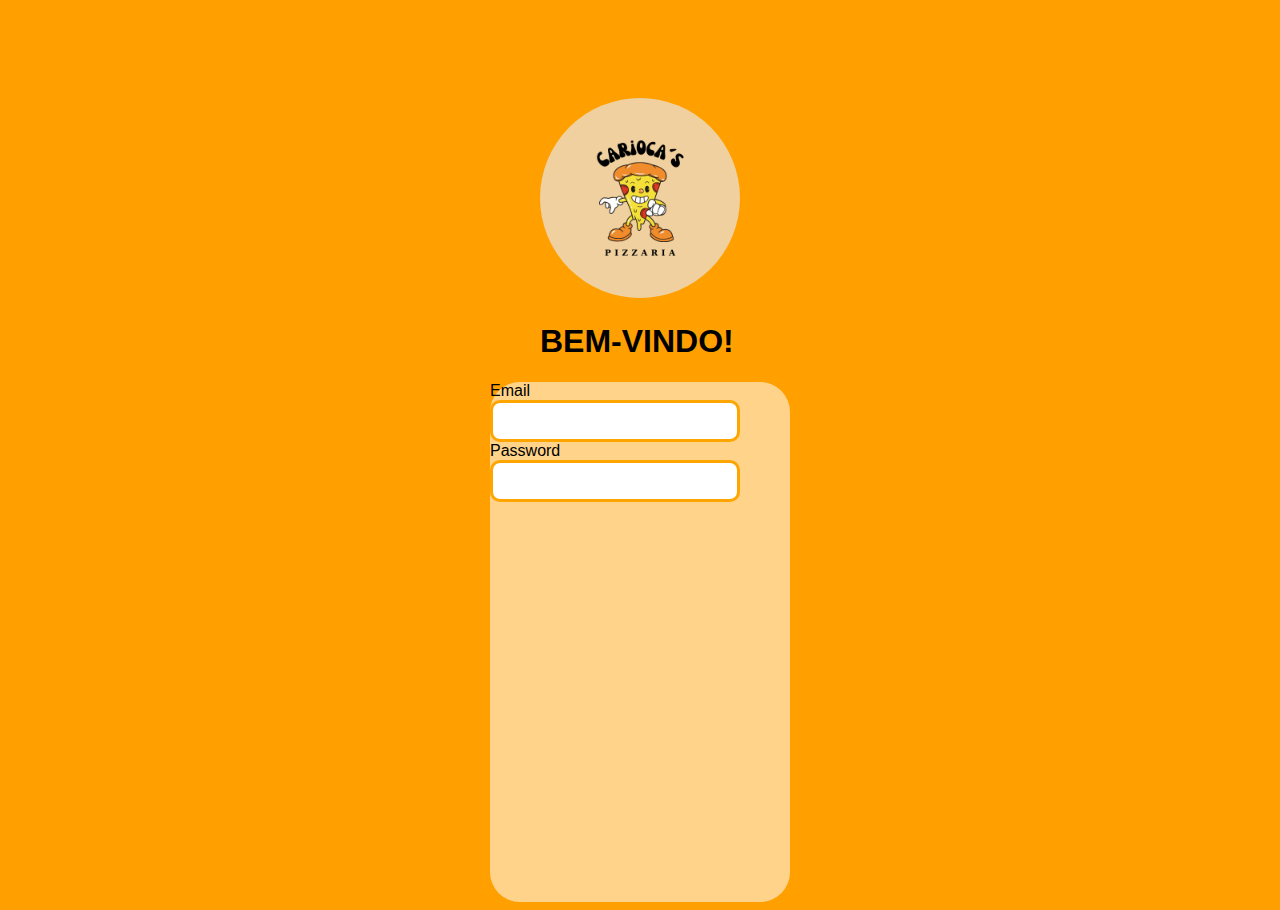
==== index.html @ 5d51d717 "campos de email e senha" ====
<!DOCTYPE html>
<html>

<head>
  <meta charset="UTF-8">
  <link rel="stylesheet" href="css/style.css">
  <title>Pizzaria</title>
</head>


<body>
  <header>
    <div class="logo">
      <img class="logo-img" src="img/Logo.png" alt="Logo da Pizzaria">
    </div>
    <h1>
      BEM-VINDO!
    </h1>
  </header>

  <main>
    <section aria-label="Login">
      <div class="login">
        <div class="login-texto">Email</div>
        <input class="login-email" type="text">
        <div class="login-texto">Password</div>
        <input class="login-email" type="text">
      </div>

    </section>
  </main>
</body>

</html>
---- css/style.css ----
@import "./global.css";
@import "./logo.css";
@import "./login.css";
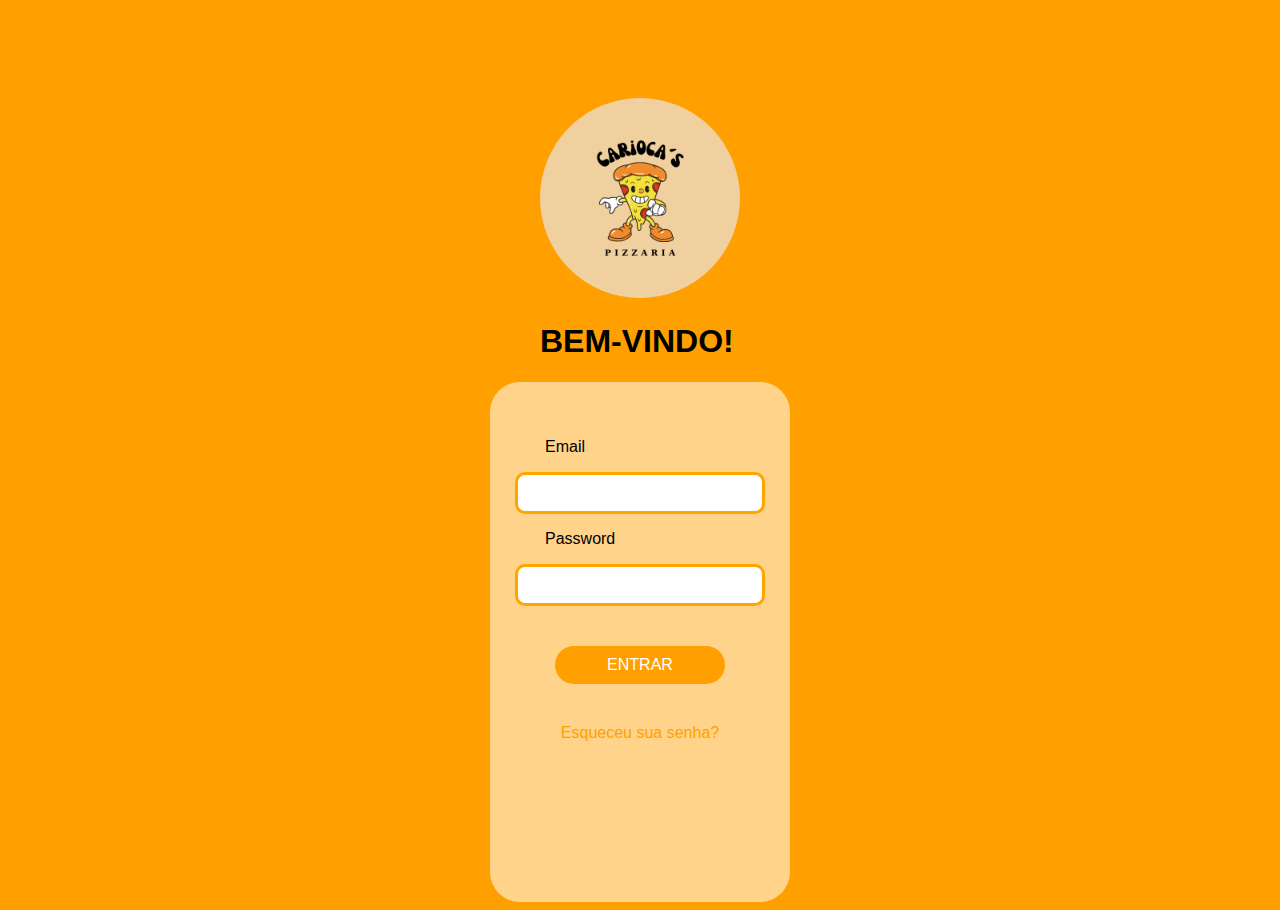
==== commit 40c62e1b: "conclusao da tela de login" ====
--- a/index.html
+++ b/index.html
@@ -21,11 +21,19 @@
   <main>
     <section aria-label="Login">
       <div class="login">
-        <div class="login-texto">Email</div>
-        <input class="login-email" type="text">
-        <div class="login-texto">Password</div>
-        <input class="login-email" type="text">
+
+        <div class="login-escopo">
+          <p class="login-texto">Email</p>
+          <input class="login-email" type="text">
+
+          <p class="login-texto">Password</p>
+          <input class="login-email" type="text">
+          <a class="button" href="/">Entrar</a>
+          <a class="button-text" href="/">Esqueceu sua senha?</a>
+        </div>
+
       </div>
+
 
     </section>
   </main>
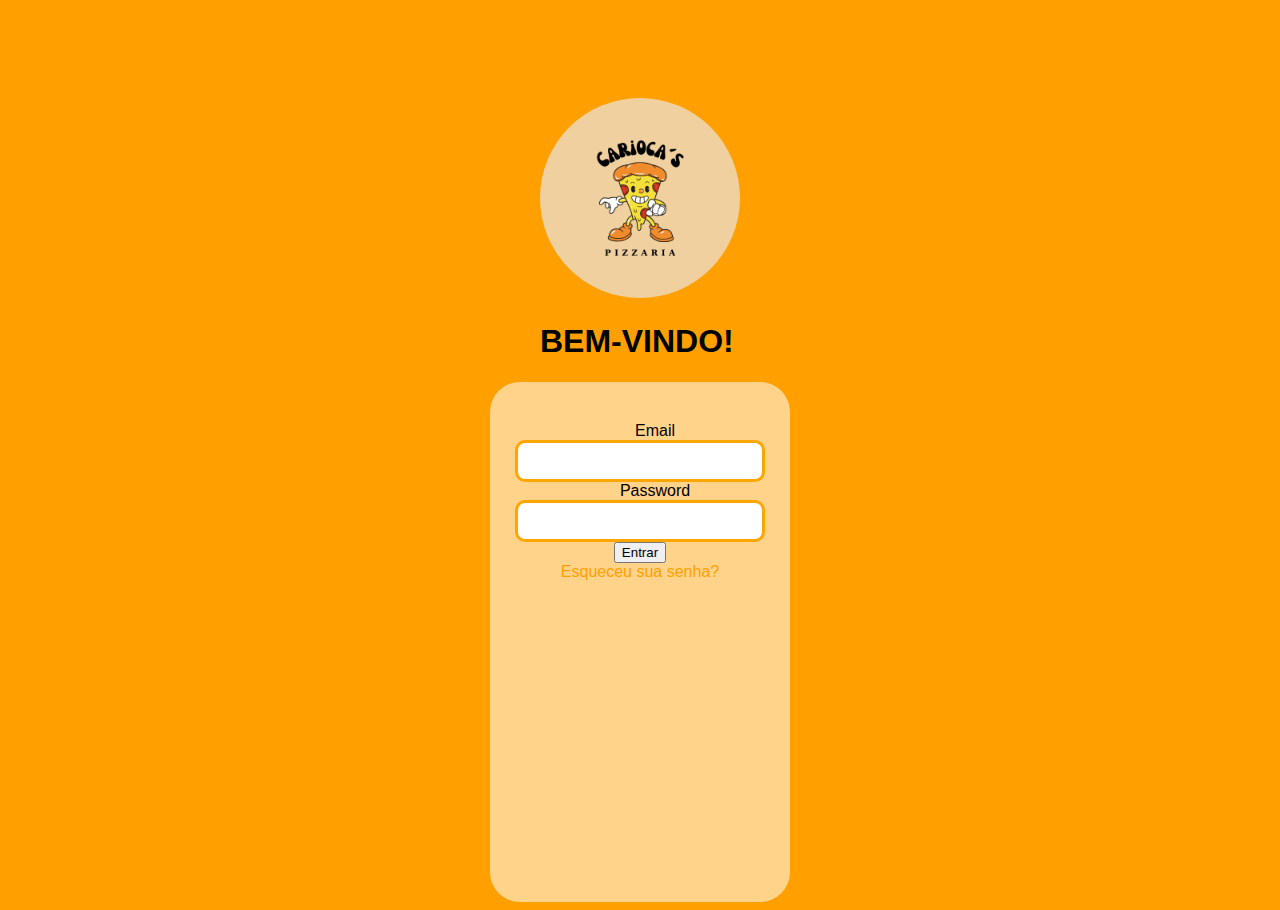
==== commit cc2561b7: "utilizando o label e o input" ====
--- a/index.html
+++ b/index.html
@@ -20,21 +20,21 @@
 
   <main>
     <section aria-label="Login">
-      <div class="login">
+      <form action="./" class="login">
+        <div class="login-escopo">
 
-        <div class="login-escopo">
-          <p class="login-texto">Email</p>
-          <input class="login-email" type="text">
+          <label for="email" class="login-texto">Email</label>
+          <input type="email" id="email" name="email" class="login-email" required>
 
-          <p class="login-texto">Password</p>
-          <input class="login-email" type="text">
-          <a class="button" href="/">Entrar</a>
+          <label for="senha" class="login-texto">Password</label>
+          <input type="password" id="senha" class="login-email" required>
+
+          <div class="login-button">
+            <button>Entrar</button>
+          </div>
           <a class="button-text" href="/">Esqueceu sua senha?</a>
         </div>
-
-      </div>
-
-
+      </form>
     </section>
   </main>
 </body>
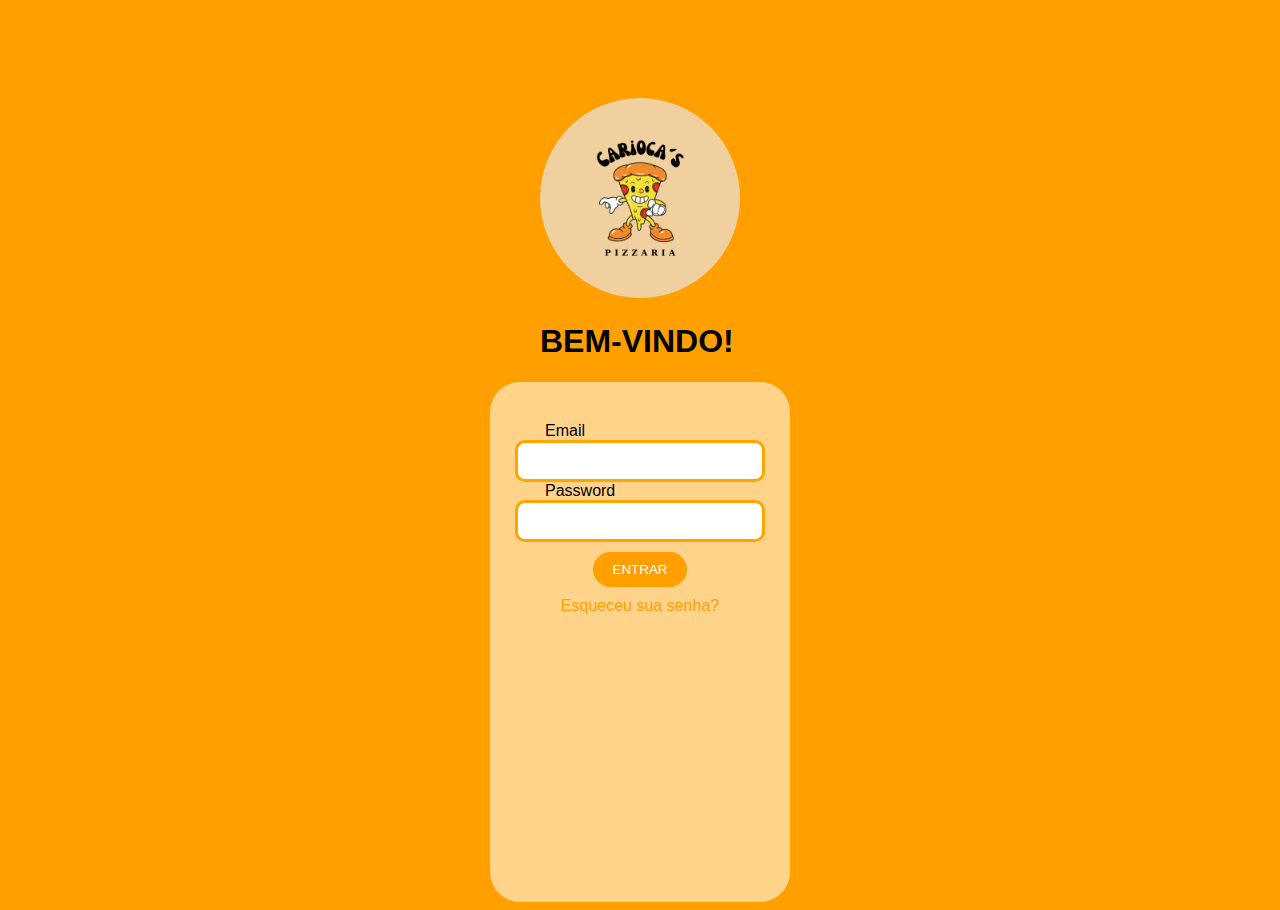
==== commit d564e8dc: "Tela de login pronta" ====
--- a/index.html
+++ b/index.html
@@ -6,7 +6,6 @@
   <link rel="stylesheet" href="css/style.css">
   <title>Pizzaria</title>
 </head>
-
 
 <body>
   <header>
@@ -17,18 +16,14 @@
       BEM-VINDO!
     </h1>
   </header>
-
   <main>
     <section aria-label="Login">
       <form action="./" class="login">
         <div class="login-escopo">
-
           <label for="email" class="login-texto">Email</label>
           <input type="email" id="email" name="email" class="login-email" required>
-
           <label for="senha" class="login-texto">Password</label>
           <input type="password" id="senha" class="login-email" required>
-
           <div class="login-button">
             <button>Entrar</button>
           </div>
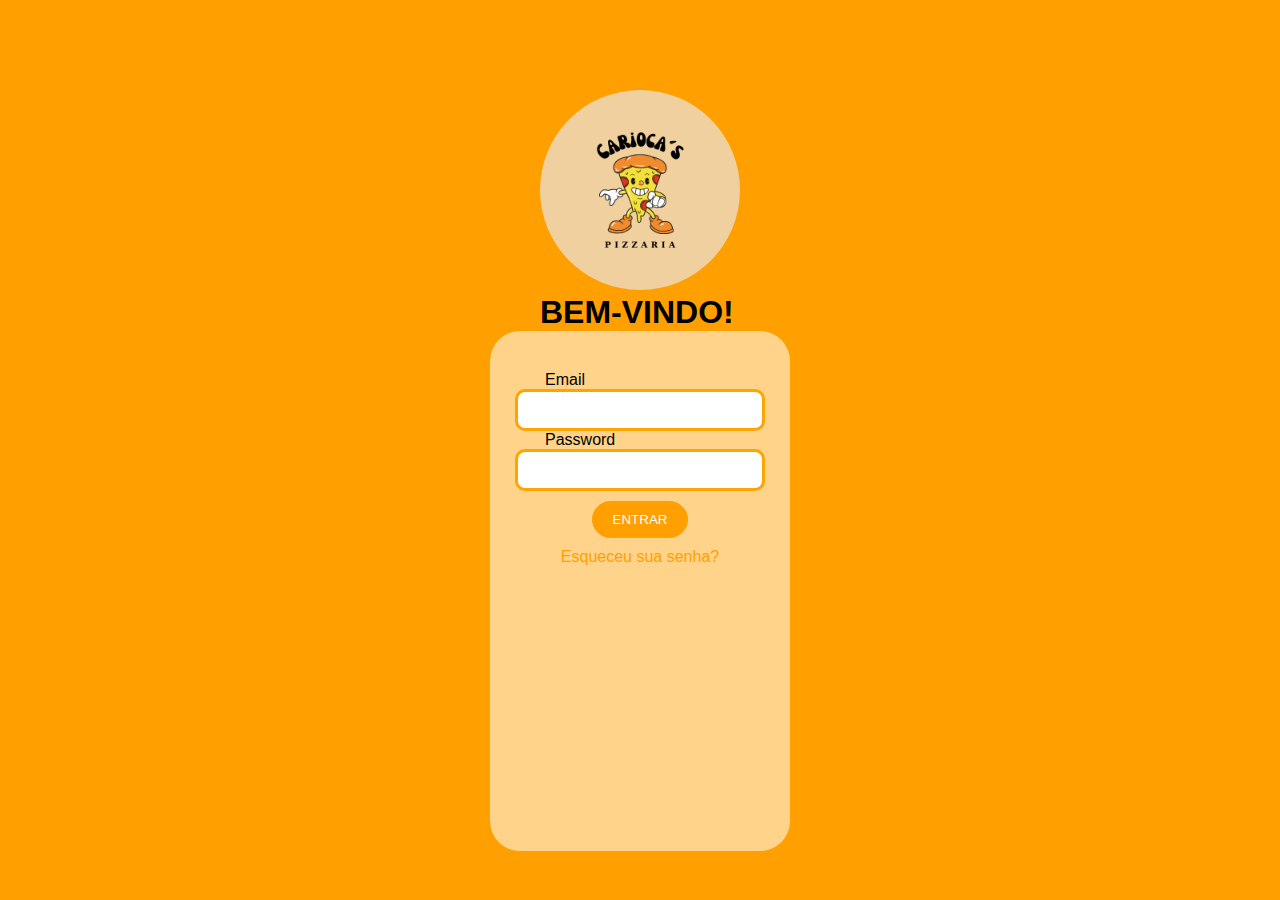
==== commit e6c3ba1c: "implementacao do header2" ====
--- a/index.html
+++ b/index.html
@@ -7,7 +7,7 @@
   <title>Pizzaria</title>
 </head>
 
-<body>
+<body class="login-bd">
   <header>
     <div class="logo">
       <img class="logo-img" src="img/Logo.png" alt="Logo da Pizzaria">
@@ -18,16 +18,16 @@
   </header>
   <main>
     <section aria-label="Login">
-      <form action="./" class="login">
+      <form action="./home.html" class="login">
         <div class="login-escopo">
           <label for="email" class="login-texto">Email</label>
           <input type="email" id="email" name="email" class="login-email" required>
           <label for="senha" class="login-texto">Password</label>
-          <input type="password" id="senha" class="login-email" required>
+          <input type="password" id="senha" name="senha" class="login-email" required>
           <div class="login-button">
-            <button>Entrar</button>
+            <button class="button">Entrar</button>
           </div>
-          <a class="button-text" href="/">Esqueceu sua senha?</a>
+          <a class="button-text" href="./">Esqueceu sua senha?</a>
         </div>
       </form>
     </section>
--- a/css/style.css
+++ b/css/style.css
@@ -1,3 +1,12 @@
-@import "./global.css";
-@import "./logo.css";
-@import "./login.css";
+/*Global*/
+@import "./global/global.css";
+@import "./global/logo.css";
+
+/*Header*/
+@import "./header/header.css";
+
+/*Home*/
+@import "./home/login.css";
+
+/*Utilities*/
+@import "./utilidades/cor.css";
